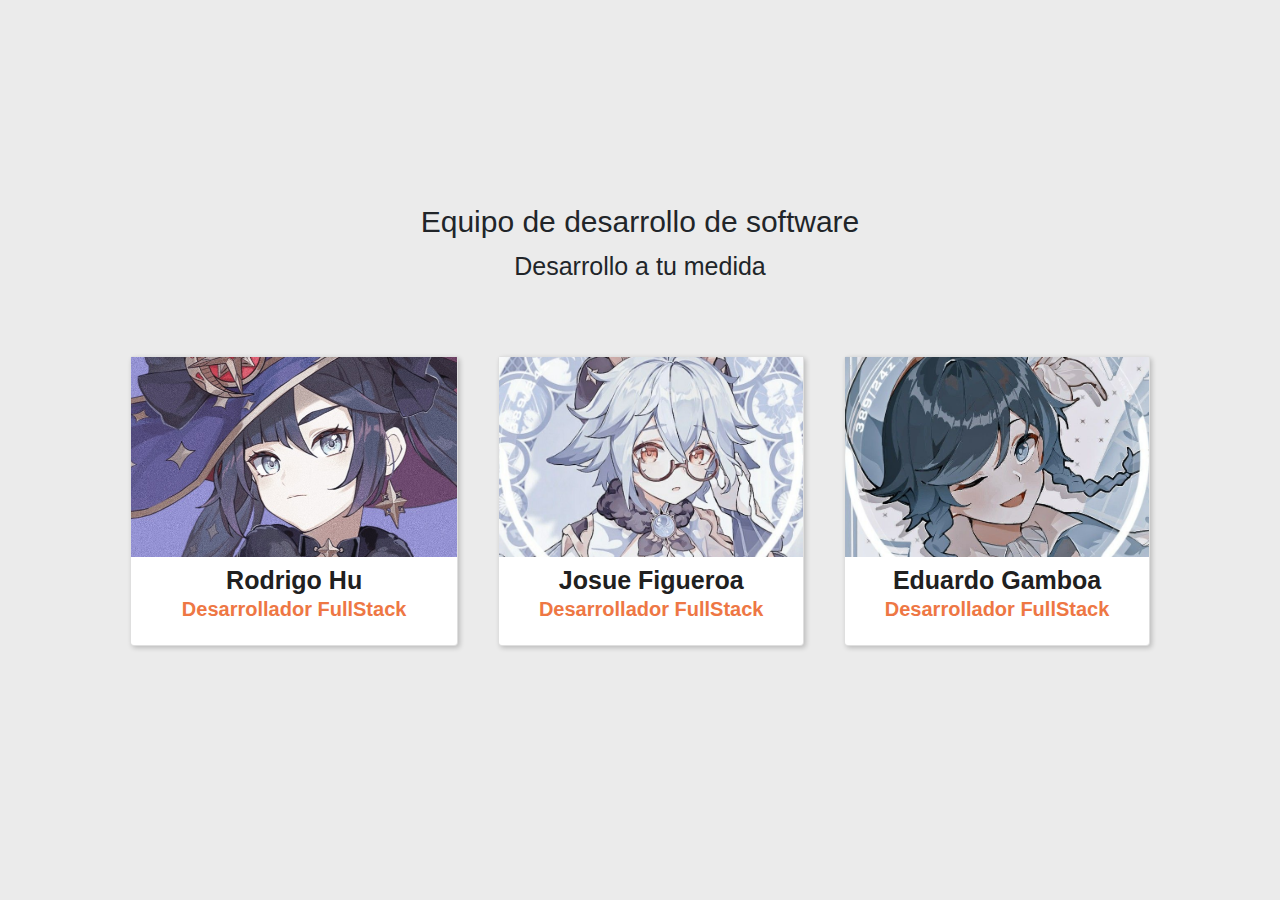
==== index.html @ 4f071cbc "menu de perfiles" ====
<!DOCTYPE html>
  <head>
    <title>TeamPresentation</title>
        <!-- Global site tag (gtag.js) - Google Analytics -->
        <script async src="https://www.googletagmanager.com/gtag/js?id=G-LJQFCVLDF5"></script>
        <script>
          window.dataLayer = window.dataLayer || [];
          function gtag(){dataLayer.push(arguments);}
          gtag('js', new Date());
        
          gtag('config', 'G-LJQFCVLDF5');
        </script>
      <!-- finaliza Global site tag (gtag.js) - Google Analytics -->
      
    <meta charset="utf-8" />
    <meta name="viewport" content="width=device-width, initial-scale=1" />
    <!--Boostrap cdn-->
    <link rel="stylesheet" href="https://stackpath.bootstrapcdn.com/bootstrap/4.5.2/css/bootstrap.min.css">
    <link rel="stylesheet" href="https://stackpath.bootstrapcdn.com/font-awesome/4.7.0/css/font-awesome.min.css">
    <!--Mis css-->
    <link rel="stylesheet" href="TeamPresentation.css">
    <!--Viewport-->
    <meta name="viewport" content="width=device-width, initial-scale=1.0">
  </head>

  <body>
      <section class="titlecenter" id="team">
          <div class="title text-center">
            <h3>Equipo de desarrollo de software</h3>
            <p>Desarrollo a tu medida</p>
            </div>
          <div class="container">
              <div class="card">
                  <div class="img">
                      <img src="./assets/img/foto-perfil1.jpg" alt="">
                  </div>
                  <div class="top-text">
                      <div class="name">Rodrigo Hu</div>
                      <p>Desarrollador FullStack</p>
                  </div>
                  <div class="bottom-text">
                      <div class="text">Mi nombre es Rodrigo Hu, actualmente soy estudiante de ingenieria de septimo 
                          cuatrimestre en la carrera de desarrollo de software multiplataforma y me considero una persona con el gusto 
                          de nunca dejar de aprender</div>
                        <div class="btn">
                           <a href="./rodrigo/">Ir a portafolio</a> 
                        </div>
                    </div>
              </div>

              <div class="card">
                <div class="img">
                    <img src="./assets/img/foto-perfil2.jpg" alt="">
                </div>
                <div class="top-text">
                    <div class="name">Josue Figueroa</div>
                    <p>Desarrollador FullStack</p>
                </div>
                <div class="bottom-text">
                    <div class="text">Lorem ipsum dolor sit, amet consectetur adipisicing elit. Cupiditate quas dolore cum fuga dolorem 
                        error eius et quo est! Minima, sit. Voluptas blanditiis quas incidunt quae? Corrupti nihil blanditiis distinctio!</div>
                      <div class="btn">
                         <a href="./david/">Ir a portafolio</a> 
                      </div>
                  </div>
            </div>

            <div class="card">
                <div class="img">
                    <img src="./assets/img/foto-perfil3.jpg" alt="">
                </div>
                <div class="top-text">
                    <div class="name">Eduardo Gamboa</div>
                    <p>Desarrollador FullStack</p>
                </div>
                <div class="bottom-text">
                    <div class="text">Lorem ipsum dolor sit, amet consectetur adipisicing elit. Cupiditate quas dolore cum fuga dolorem error 
                        eius et quo est! Minima, sit. Voluptas blanditiis quas incidunt quae? Corrupti nihil blanditiis distinctio!</div>
                      <div class="btn">
                         <a href="./eduardo/">Ir a portafolio</a> 
                      </div>
                  </div>
            </div>


          </div>
      </section>
  </body>
</html>
---- TeamPresentation.css ----
*{
    font-family: sans-serif;
    margin: 0;
    padding: 0;
    box-sizing: border-box;
    
}

html, body{
    height: 100%;
    display: grid;
    place-items: center;
    background: #ebebeb;
    text-align: center;
}

.title{
    margin-top: -50px;
    margin-bottom: 70px;
}

.title h3{
    font-size: 30px;
}
.title p{
    font-size: 25px;
}

.container{
    padding: 0 40px;
    display: flex;
    align-items: center;
    justify-content: space-between;
}

.card{
    height: 290px;
    max-width: 350px;
    margin: 0 20px;
    background: white;
    transition: 0.4s;
    box-shadow: 2px 2px 5px rgba(0, 0, 0, 0.2);
}

.card .img{
    height: 200px;
    width: 100%;
}

.card .img img{
    height: 100%;
    width: 100%;
    object-fit: cover;
}

.card .top-text{
    padding: 5px;
}

.card .top-text .name{
    font-size: 25px;
    font-weight: 600;
    color: #202020;
}

.card .top-text p{
    font-size: 20px;
    font-weight: 600;
    color: #ee7744;
    line-height: 20px;
}

.card .bottom-text{
    padding: 0 15px 10px 20px;
    margin-top: 5px;
    background: white;
    opacity: 0;
    visibility: hidden;
    transition: 0.1s;
}

.card:hover{
 height: 430px;
 box-shadow: 5px 5px 10px rgba(0, 0, 0, 0.2);

}

.card:hover .bottom-text{
opacity: 1;
visibility: visible;
}

.card .bottom-text .text{
    text-align: justify;
}

.card .bottom-text .btn{
    margin: 10px 0;
    text-align: left;
}

.card .bottom-text .btn a{
    text-decoration: none;
    background: #ee7744;
    color: #f2f2f2;
    padding: 5px 8px;
    border-radius: 3px;
    display: inline-flex;
    transition: 0.2s;
}

.card .bottom-text .btn a:hover{
    transform: scale(0.9);
}

@media screen and (max-width:978px)
{
    .container{
        flex-wrap: wrap;
        flex-direction: column;
    }

    .titlecenter
    {
        padding-top: 50px;
        flex-wrap: wrap;
        flex-direction: column;
    }

    .card{
        max-width: 700px;
        margin: 20px 0;
    }
}
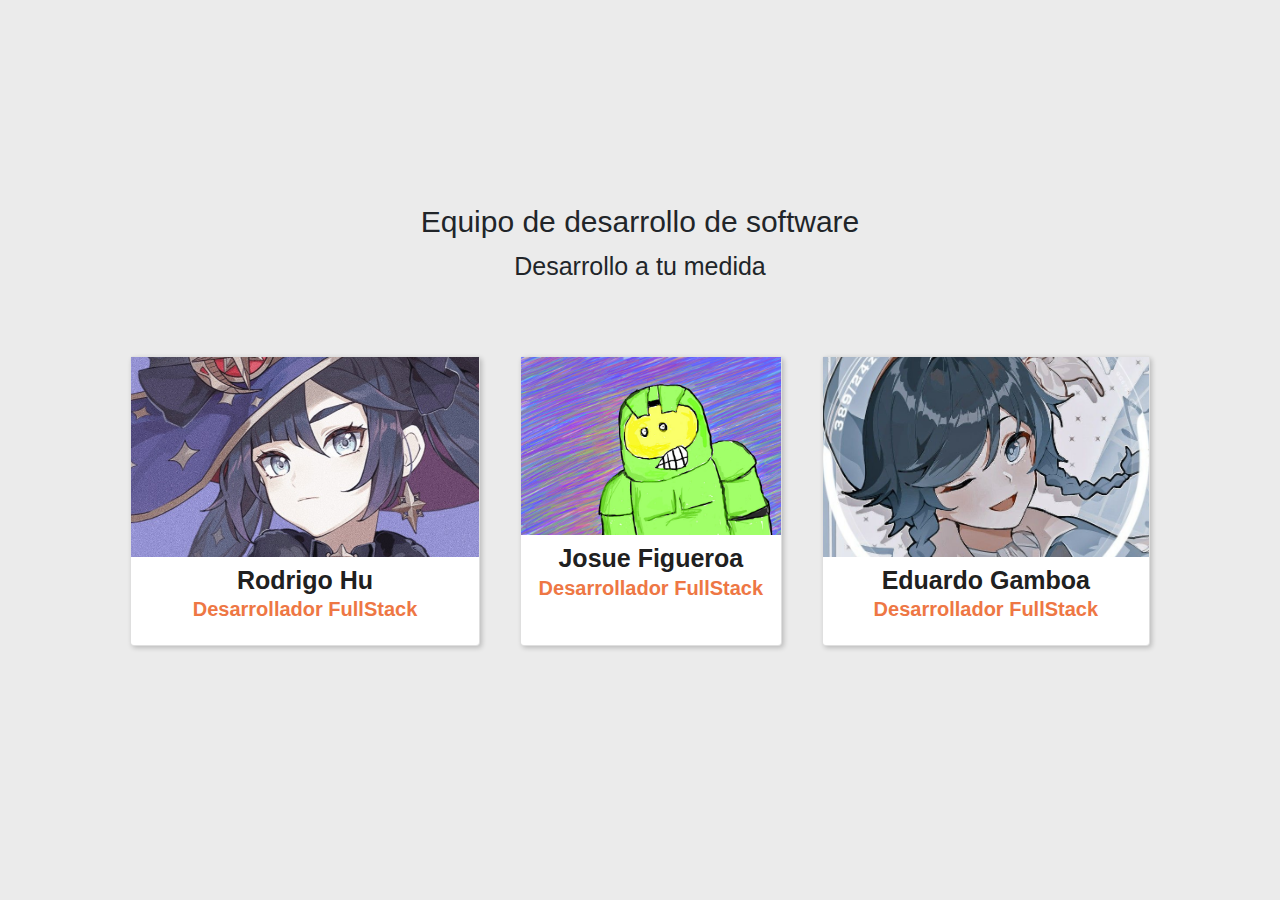
==== commit d3511e0a: "Terminar" ====
--- a/index.html
+++ b/index.html
@@ -50,21 +50,22 @@
 
               <div class="card">
                 <div class="img">
-                    <img src="./assets/img/foto-perfil2.jpg" alt="">
+                    <img src="./assets/img/mister.jpg" alt="">
                 </div>
                 <div class="top-text">
                     <div class="name">Josue Figueroa</div>
                     <p>Desarrollador FullStack</p>
                 </div>
                 <div class="bottom-text">
-                    <div class="text">Lorem ipsum dolor sit, amet consectetur adipisicing elit. Cupiditate quas dolore cum fuga dolorem 
-                        error eius et quo est! Minima, sit. Voluptas blanditiis quas incidunt quae? Corrupti nihil blanditiis distinctio!</div>
+                    <div class="text">
+                      Mi nombre es Josue, soy estudiante de la UTM, en la carrera de Ingenieria 
+                      en desarrollo y gestion de software, actualmente estoy en el septimo cuatrimestre y...
+                    </div>
                       <div class="btn">
                          <a href="./david/">Ir a portafolio</a> 
                       </div>
                   </div>
-            </div>
-
+                </div>
             <div class="card">
                 <div class="img">
                     <img src="./assets/img/foto-perfil3.jpg" alt="">
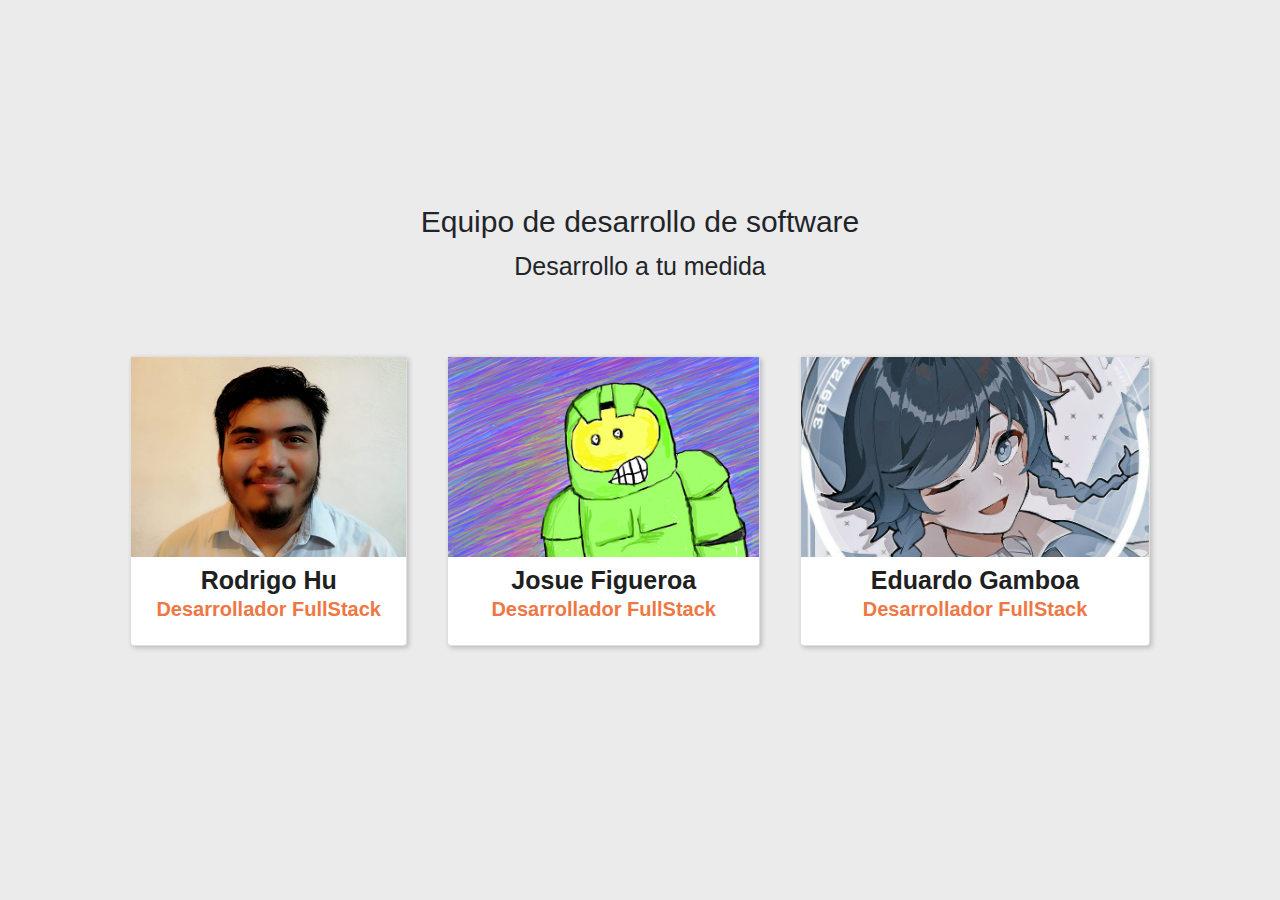
==== commit 6ea87653: "actualizacion de mi portafolio" ====
--- a/index.html
+++ b/index.html
@@ -32,16 +32,16 @@
           <div class="container">
               <div class="card">
                   <div class="img">
-                      <img src="./assets/img/foto-perfil1.jpg" alt="">
+                      <img src="./assets/img/RodrigoArturoHuCervantes_6A.png" alt="">
                   </div>
                   <div class="top-text">
                       <div class="name">Rodrigo Hu</div>
                       <p>Desarrollador FullStack</p>
                   </div>
                   <div class="bottom-text">
-                      <div class="text">Mi nombre es Rodrigo Hu, actualmente soy estudiante de ingenieria de septimo 
-                          cuatrimestre en la carrera de desarrollo de software multiplataforma y me considero una persona con el gusto 
-                          de nunca dejar de aprender</div>
+                      <div class="text">Mi nombre es Rodrigo Hu, actualmente soy tecnico superior universitario, estudiando mi
+                        ingenieria en la UTM como desarrollador de software
+                      </div>
                         <div class="btn">
                            <a href="./rodrigo/">Ir a portafolio</a> 
                         </div>
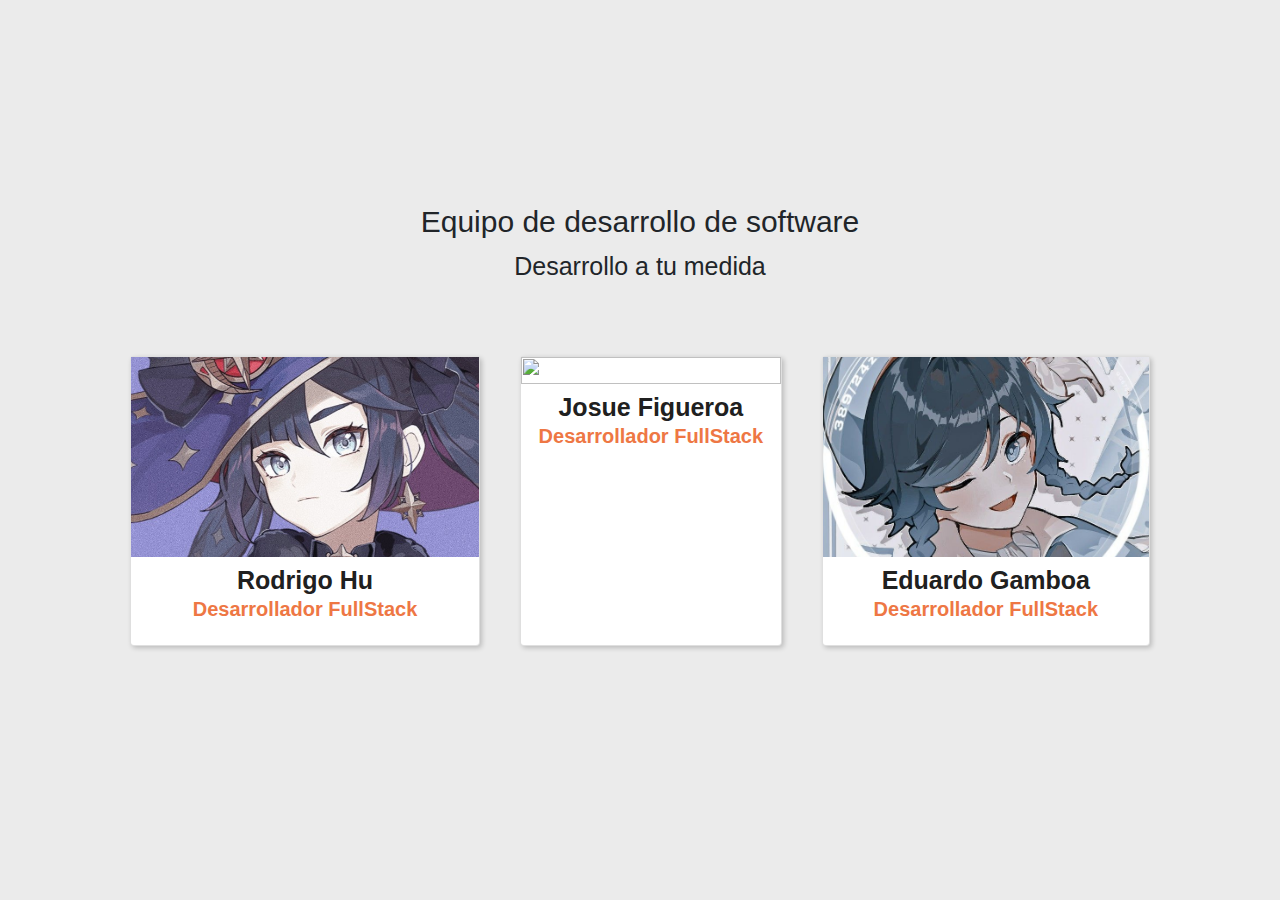
==== commit d92482be: "final" ====
--- a/index.html
+++ b/index.html
@@ -32,16 +32,16 @@
           <div class="container">
               <div class="card">
                   <div class="img">
-                      <img src="./assets/img/RodrigoArturoHuCervantes_6A.png" alt="">
+                      <img src="./assets/img/foto-perfil1.jpg" alt="">
                   </div>
                   <div class="top-text">
                       <div class="name">Rodrigo Hu</div>
                       <p>Desarrollador FullStack</p>
                   </div>
                   <div class="bottom-text">
-                      <div class="text">Mi nombre es Rodrigo Hu, actualmente soy tecnico superior universitario, estudiando mi
-                        ingenieria en la UTM como desarrollador de software
-                      </div>
+                      <div class="text">Mi nombre es Rodrigo Hu, actualmente soy estudiante de ingenieria de septimo 
+                          cuatrimestre en la carrera de desarrollo de software multiplataforma y me considero una persona con el gusto 
+                          de nunca dejar de aprender</div>
                         <div class="btn">
                            <a href="./rodrigo/">Ir a portafolio</a> 
                         </div>
@@ -50,7 +50,7 @@
 
               <div class="card">
                 <div class="img">
-                    <img src="./assets/img/mister.jpg" alt="">
+                    <img src="./assets/img/josue.png" alt="">
                 </div>
                 <div class="top-text">
                     <div class="name">Josue Figueroa</div>
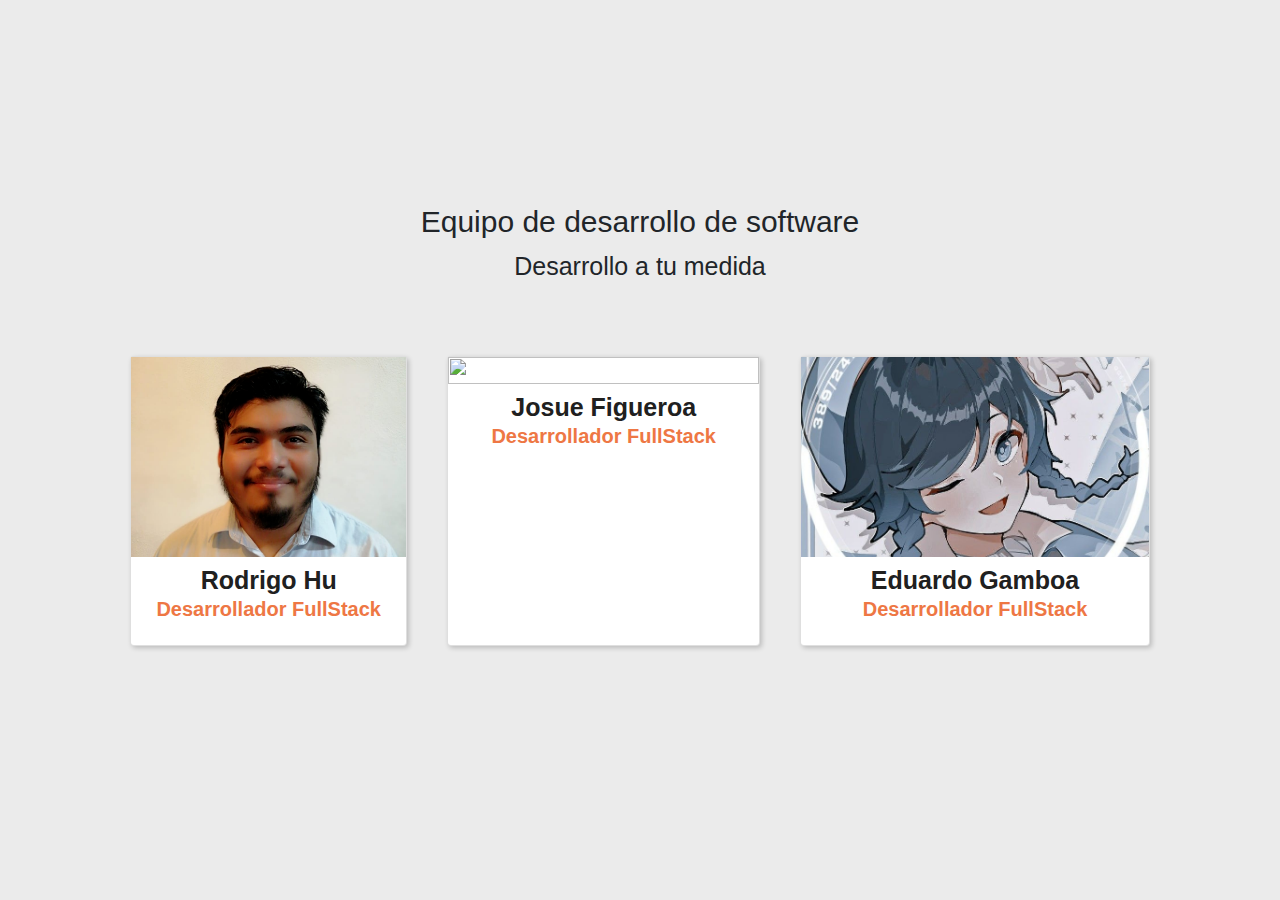
==== commit a2fec3cc: "Merge branch 'Rodrigo' into main" ====
--- a/index.html
+++ b/index.html
@@ -32,16 +32,16 @@
           <div class="container">
               <div class="card">
                   <div class="img">
-                      <img src="./assets/img/foto-perfil1.jpg" alt="">
+                      <img src="./assets/img/RodrigoArturoHuCervantes_6A.png" alt="">
                   </div>
                   <div class="top-text">
                       <div class="name">Rodrigo Hu</div>
                       <p>Desarrollador FullStack</p>
                   </div>
                   <div class="bottom-text">
-                      <div class="text">Mi nombre es Rodrigo Hu, actualmente soy estudiante de ingenieria de septimo 
-                          cuatrimestre en la carrera de desarrollo de software multiplataforma y me considero una persona con el gusto 
-                          de nunca dejar de aprender</div>
+                      <div class="text">Mi nombre es Rodrigo Hu, actualmente soy tecnico superior universitario, estudiando mi
+                        ingenieria en la UTM como desarrollador de software
+                      </div>
                         <div class="btn">
                            <a href="./rodrigo/">Ir a portafolio</a> 
                         </div>
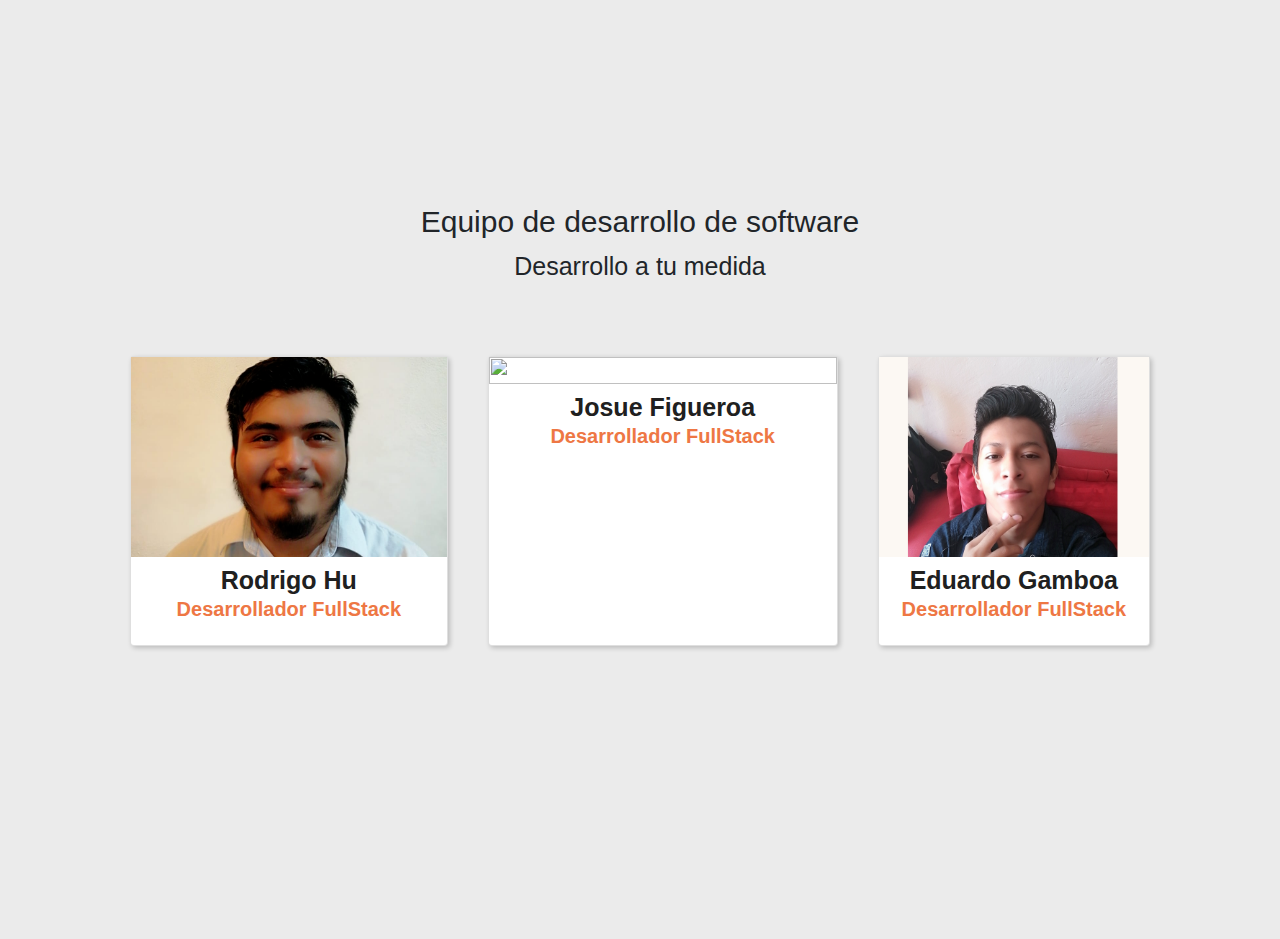
==== commit e0de750d: "Foto : v" ====
--- a/index.html
+++ b/index.html
@@ -68,22 +68,19 @@
                 </div>
             <div class="card">
                 <div class="img">
-                    <img src="./assets/img/foto-perfil3.jpg" alt="">
+                    <img src="./assets/img/foto_edu2.jpg" alt="">
                 </div>
                 <div class="top-text">
                     <div class="name">Eduardo Gamboa</div>
                     <p>Desarrollador FullStack</p>
                 </div>
                 <div class="bottom-text">
-                    <div class="text">Lorem ipsum dolor sit, amet consectetur adipisicing elit. Cupiditate quas dolore cum fuga dolorem error 
-                        eius et quo est! Minima, sit. Voluptas blanditiis quas incidunt quae? Corrupti nihil blanditiis distinctio!</div>
+                    <div class="text">Soy técnico superior en Desarrollo y de Software Multiplataforma, actualmente estoy cursando la ingeniería en Gestión y <br> Desarrollo de Software Multiplataforma en la Universidad tecnológica metropolitana. Además...</div>
                       <div class="btn">
                          <a href="./eduardo/">Ir a portafolio</a> 
                       </div>
                   </div>
             </div>
-
-
           </div>
       </section>
   </body>
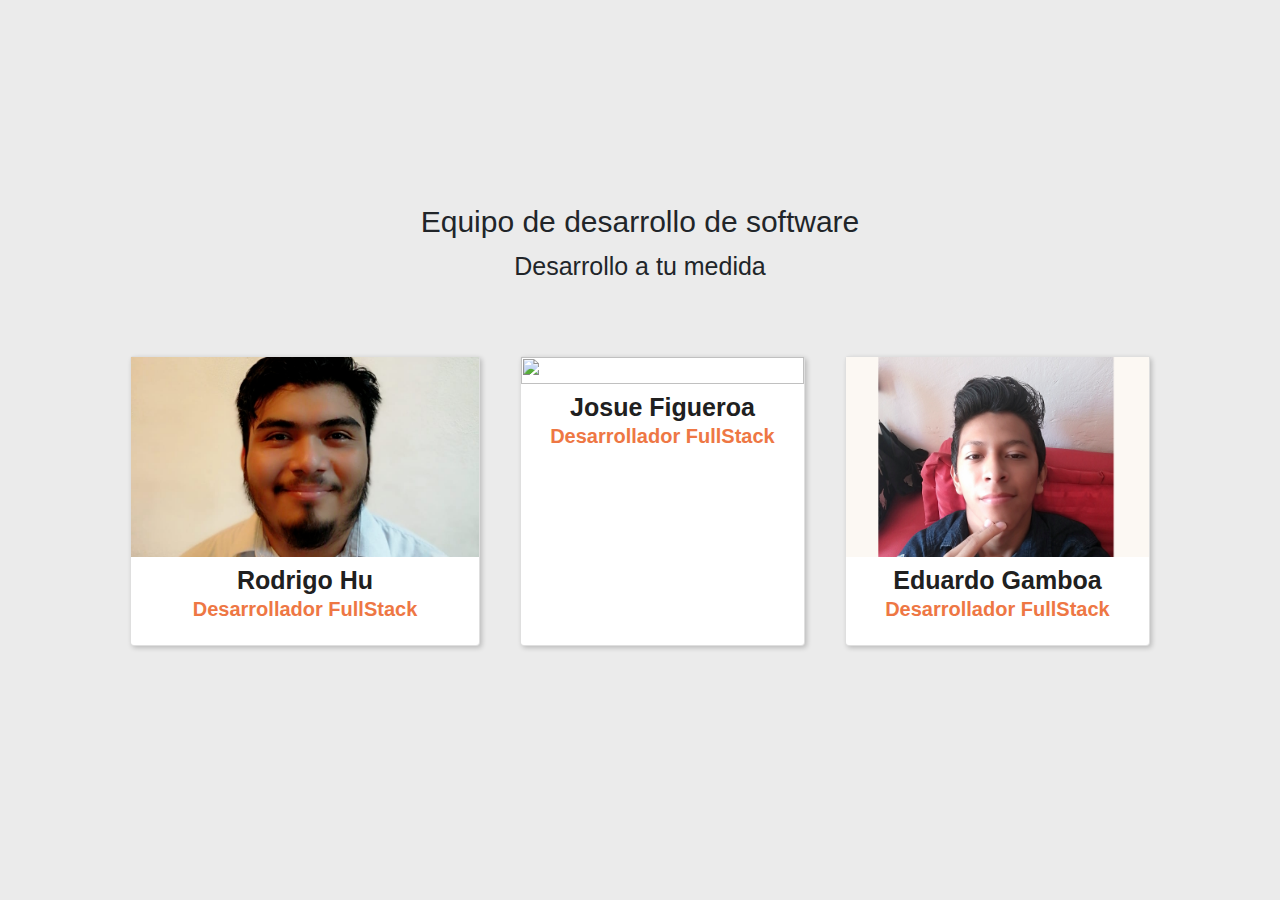
==== commit 93f0e98e: "Update index.html" ====
--- a/index.html
+++ b/index.html
@@ -59,7 +59,7 @@
                 <div class="bottom-text">
                     <div class="text">
                       Mi nombre es Josue, soy estudiante de la UTM, en la carrera de Ingenieria 
-                      en desarrollo y gestion de software, actualmente estoy en el septimo cuatrimestre y...
+                      en desarrollo y gestion de software...
                     </div>
                       <div class="btn">
                          <a href="./david/">Ir a portafolio</a> 
